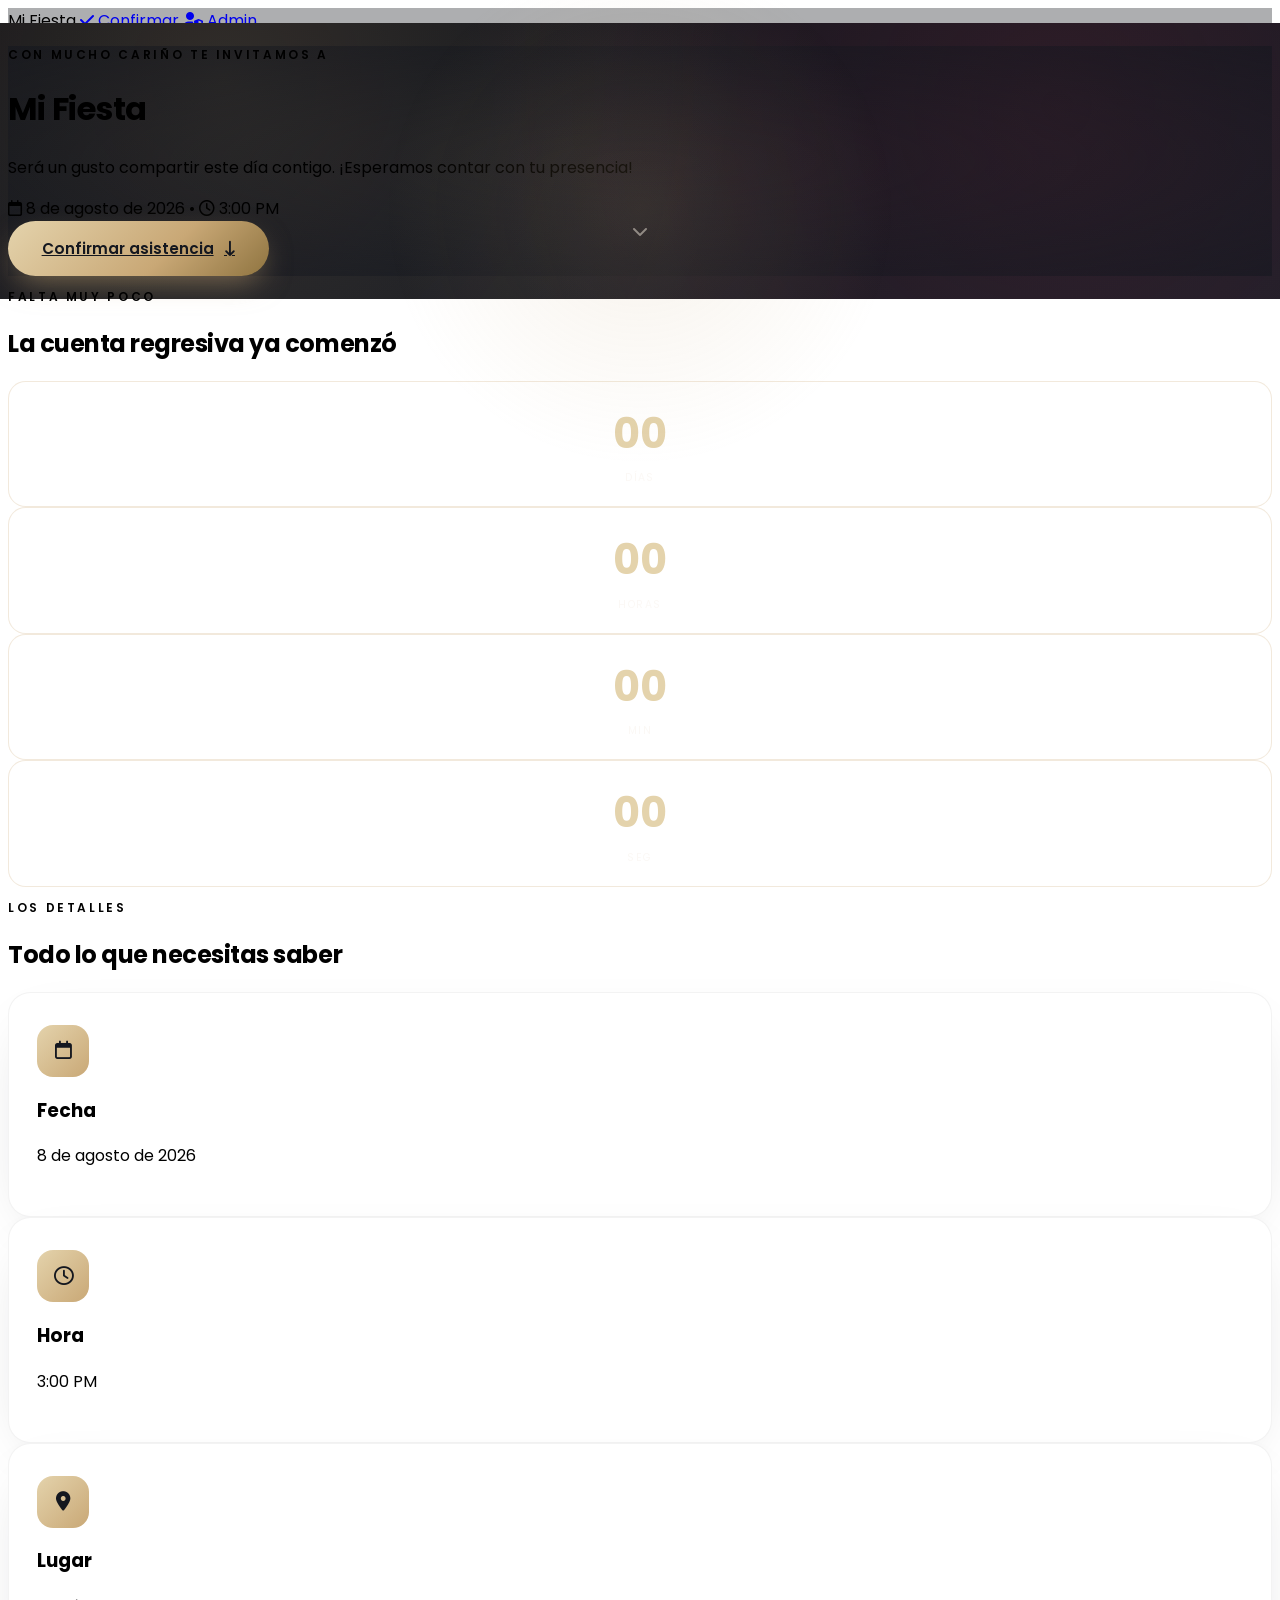
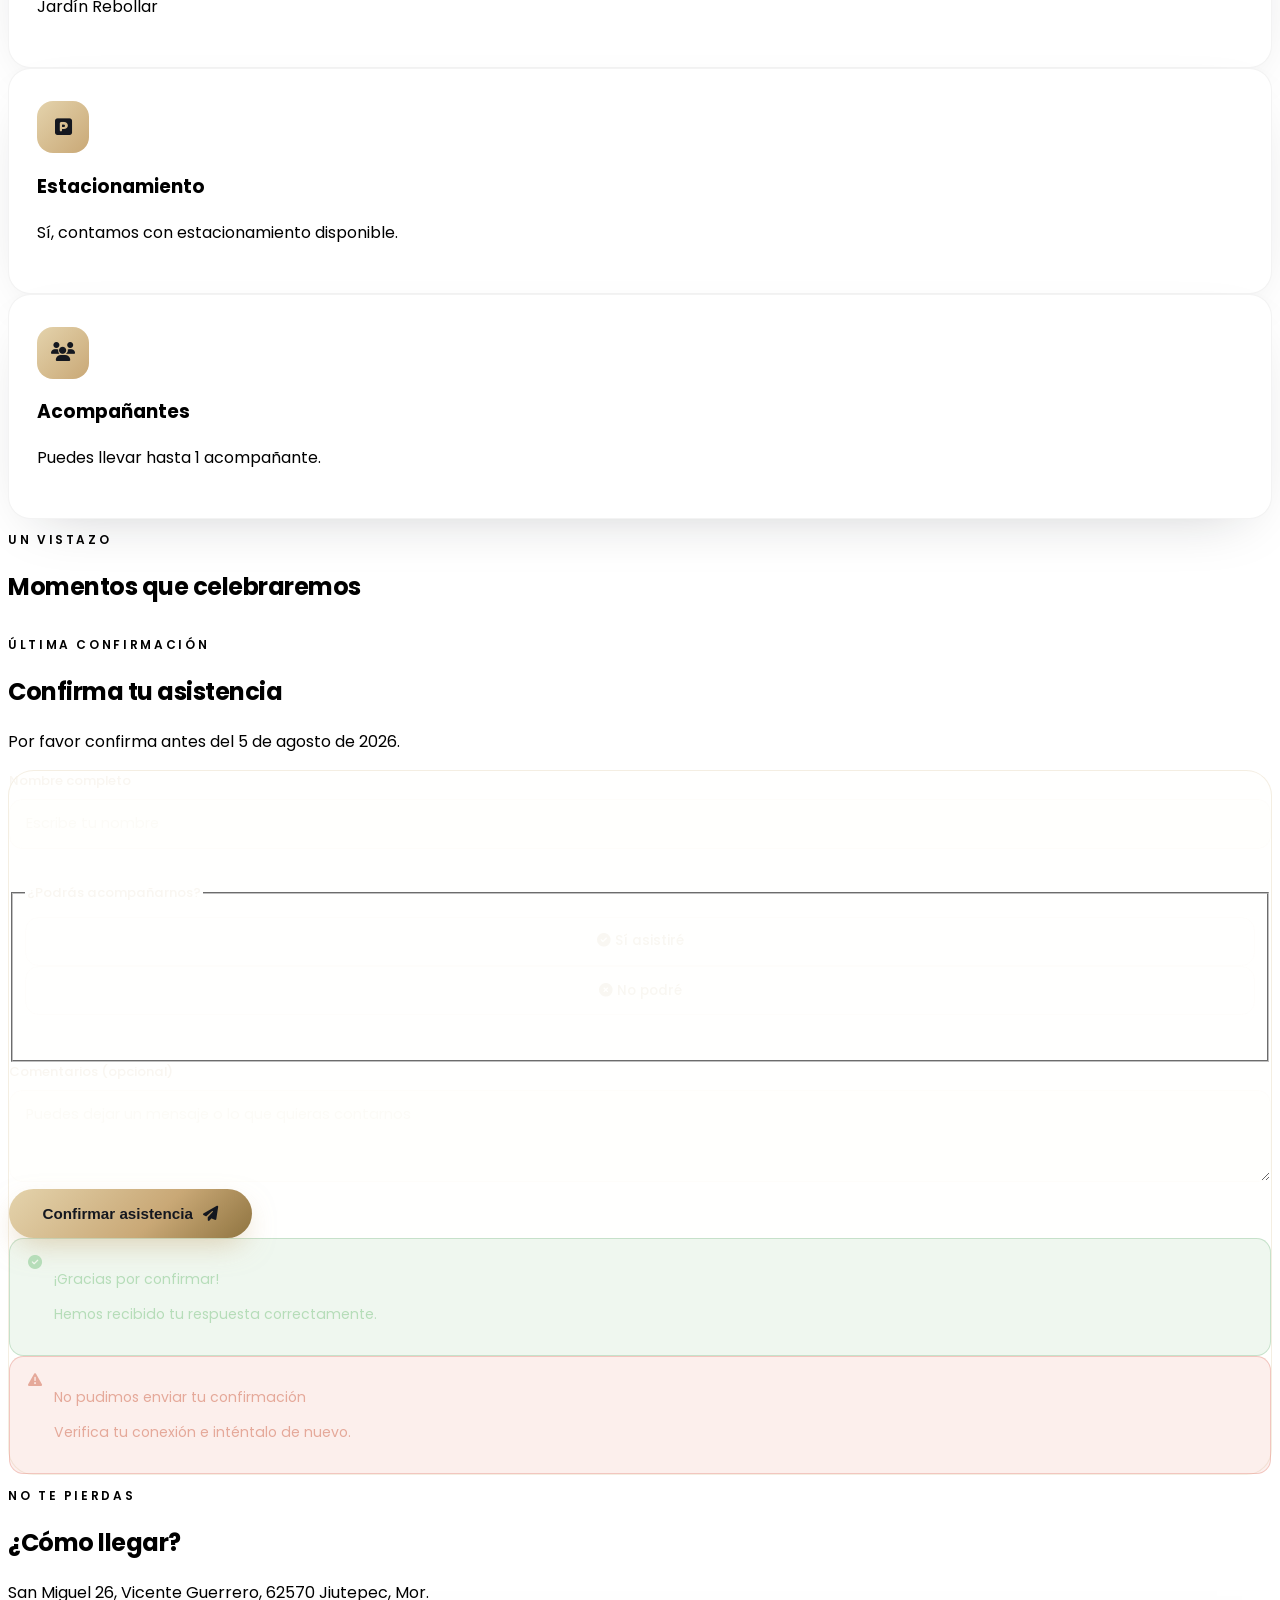
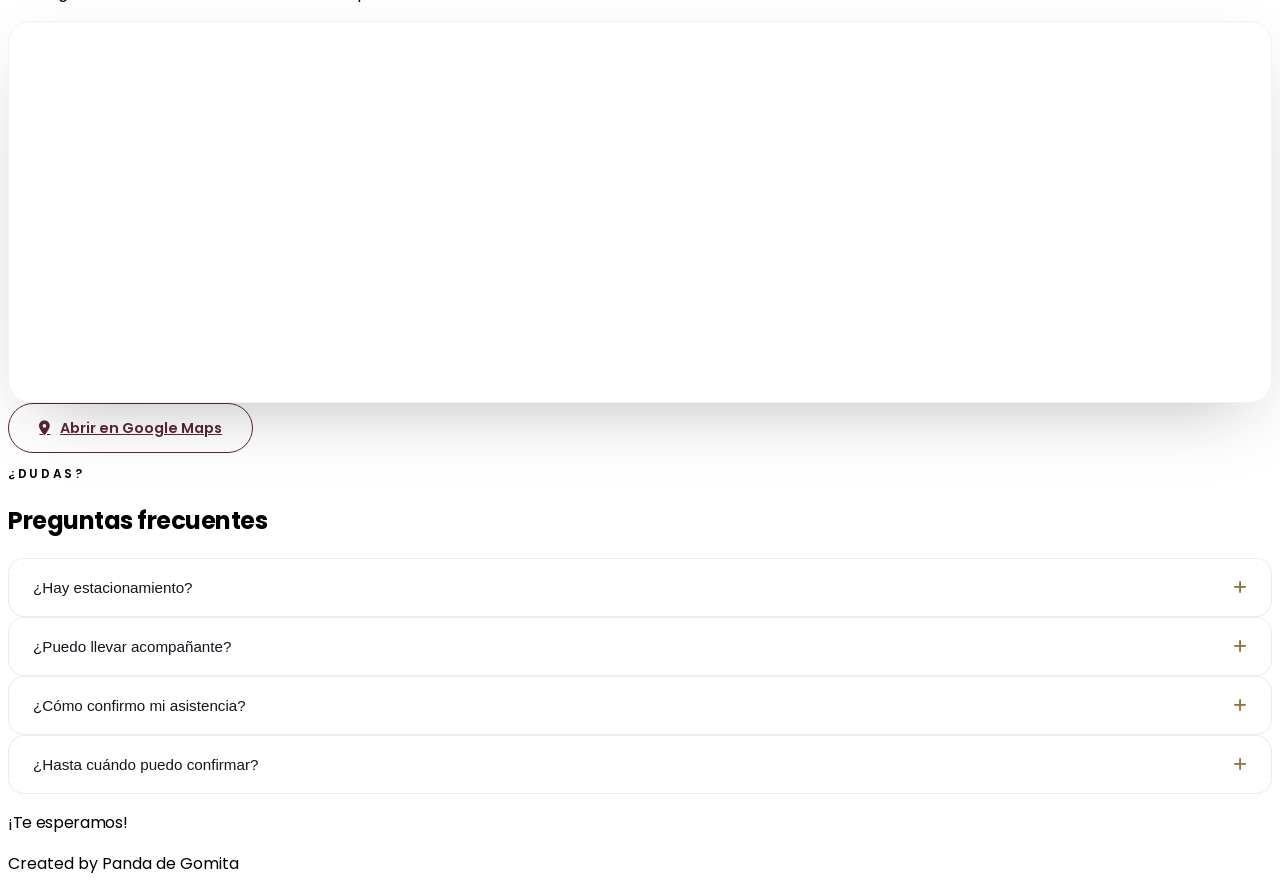
==== index.html @ 6d7fbf96 "Primera versión de la invitación" ====
<!DOCTYPE html>
<html lang="es" class="scroll-smooth">
<head>
<meta charset="UTF-8" />
<meta name="viewport" content="width=device-width, initial-scale=1.0" />
<title>Estás invitado — Confirma tu asistencia</title>
<meta name="description" content="Invitación digital para confirmar tu asistencia a la fiesta. ¡Te esperamos!" />

<!-- ===== SEO básico / Open Graph ===== -->
<meta property="og:title" content="Estás invitado — Confirma tu asistencia" />
<meta property="og:description" content="Será un gusto compartir este día contigo. Confirma tu asistencia aquí." />
<meta property="og:type" content="website" />
<meta name="theme-color" content="#14171F" />

<!-- ===== Fuentes: Poppins (Google Fonts) ===== -->
<link rel="preconnect" href="https://fonts.googleapis.com" />
<link rel="preconnect" href="https://fonts.gstatic.com" crossorigin />
<link href="https://fonts.googleapis.com/css2?family=Poppins:ital,wght@0,300;0,400;0,500;0,600;0,700;0,800;1,400&display=swap" rel="stylesheet" />

<!-- ===== Font Awesome ===== -->
<link rel="stylesheet" href="https://cdnjs.cloudflare.com/ajax/libs/font-awesome/6.5.2/css/all.min.css" />

<!-- ===== Tailwind CSS (CDN) ===== -->
<script src="https://cdn.tailwindcss.com"></script>
<script>
  // Extendemos la configuración de Tailwind con nuestra paleta de marca.
  tailwind.config = {
    theme: {
      extend: {
        colors: {
          ink: '#14171F',
          gold: {
            DEFAULT: '#C9A876',
            light: '#E4D3AC',
            dark: '#8F7440'
          },
          wine: '#5B2333',
          ivory: '#F7F3EC',
          charcoal: '#2B2B2E'
        },
        fontFamily: {
          sans: ['Poppins', 'sans-serif']
        },
        boxShadow: {
          soft: '0 20px 60px -15px rgba(20,23,31,0.25)',
          glow: '0 0 40px rgba(201,168,118,0.35)'
        }
      }
    }
  };
</script>

<!-- ===== Supabase JS (librería oficial vía CDN) ===== -->
<script src="https://cdn.jsdelivr.net/npm/@supabase/supabase-js@2"></script>

<link rel="stylesheet" href="styles.css" />
</head>

<body class="bg-ivory text-charcoal font-sans antialiased overflow-x-hidden">

  <!-- ============================================================ -->
  <!-- LOADER INICIAL                                                -->
  <!-- ============================================================ -->
  <div id="loader" class="loader" role="status" aria-label="Cargando invitación">
    <div class="loader-seal">
      <i class="fa-solid fa-champagne-glasses"></i>
    </div>
    <p class="loader-text">Preparando tu invitación…</p>
  </div>

  <!-- ============================================================ -->
  <!-- BOTÓN VOLVER ARRIBA                                           -->
  <!-- ============================================================ -->
  <button id="backToTop" aria-label="Volver arriba" class="back-to-top">
    <i class="fa-solid fa-arrow-up"></i>
  </button>

  <!-- ============================================================ -->
  <!-- BARRA DE NAVEGACIÓN FLOTANTE                                  -->
  <!-- ============================================================ -->
  <nav class="fixed top-0 inset-x-0 z-40 nav-glass" aria-label="Navegación principal">
    <div class="max-w-6xl mx-auto px-6 py-4 flex items-center justify-between">
      <span class="font-semibold tracking-wide text-ivory text-sm md:text-base" id="navEventName">La Fiesta</span>
      <a href="#rsvp" class="hidden sm:inline-flex items-center gap-2 text-xs md:text-sm font-medium text-ink bg-gold hover:bg-gold-light transition-colors duration-300 px-5 py-2.5 rounded-full shadow-glow">
        <i class="fa-solid fa-check"></i> Confirmar
        
         <a href="admin.html"
         class="inline-flex items-center gap-2 text-xs md:text-sm font-medium text-ivory border border-gold hover:bg-gold hover:text-ink transition-colors duration-300 px-5 py-2.5 rounded-full">
        <i class="fa-solid fa-user-shield"></i>
        Admin
      </a>
      </a>
    </div>
  </nav>

  <!-- ============================================================ -->
  <!-- HERO                                                          -->
  <!-- ============================================================ -->
  <header id="hero" class="hero-section relative min-h-screen flex items-center justify-center text-center px-6">
    <div class="hero-bg" data-parallax></div>
    <div class="hero-overlay"></div>

    <div class="relative z-10 max-w-3xl mx-auto reveal" data-reveal>
      <p class="eyebrow text-gold-light">Con mucho cariño te invitamos a</p>
      <h1 id="heroEventName" class="font-display text-5xl sm:text-6xl md:text-7xl text-ivory font-semibold leading-tight mt-4">
        Mi Fiesta
      </h1>
      <p id="heroMessage" class="text-ivory/80 text-base sm:text-lg mt-6 max-w-xl mx-auto leading-relaxed">
        Será un gusto compartir este día contigo. ¡Esperamos contar con tu presencia!
      </p>

      <div class="flex flex-col sm:flex-row items-center justify-center gap-4 mt-8 text-ivory/90 text-sm sm:text-base">
        <span class="flex items-center gap-2"><i class="fa-regular fa-calendar text-gold"></i> <span id="heroDate">8 de agosto de 2026</span></span>
        <span class="hidden sm:inline text-ivory/30">•</span>
        <span class="flex items-center gap-2"><i class="fa-regular fa-clock text-gold"></i> <span id="heroTime">4:00 PM</span></span>
      </div>

      <a href="#rsvp" class="cta-btn mt-10">
        Confirmar asistencia
        <i class="fa-solid fa-arrow-down-long"></i>
      </a>
    </div>

    <a href="#countdown" class="scroll-cue" aria-label="Desplázate hacia abajo">
      <i class="fa-solid fa-chevron-down"></i>
    </a>
  </header>

  <!-- ============================================================ -->
  <!-- CUENTA REGRESIVA                                              -->
  <!-- ============================================================ -->
  <section id="countdown" class="bg-ink py-20 px-6">
    <div class="max-w-4xl mx-auto text-center reveal" data-reveal>
      <p class="eyebrow text-gold-light">Falta muy poco</p>
      <h2 class="font-display text-3xl md:text-4xl text-ivory font-semibold mt-3 mb-10">La cuenta regresiva ya comenzó</h2>

      <div class="grid grid-cols-4 gap-3 sm:gap-6 max-w-2xl mx-auto" id="countdownGrid">
        <div class="countdown-card">
          <span class="countdown-number" id="cd-days">00</span>
          <span class="countdown-label">Días</span>
        </div>
        <div class="countdown-card">
          <span class="countdown-number" id="cd-hours">00</span>
          <span class="countdown-label">Horas</span>
        </div>
        <div class="countdown-card">
          <span class="countdown-number" id="cd-minutes">00</span>
          <span class="countdown-label">Min</span>
        </div>
        <div class="countdown-card">
          <span class="countdown-number" id="cd-seconds">00</span>
          <span class="countdown-label">Seg</span>
        </div>
      </div>
    </div>
  </section>

  <!-- ============================================================ -->
  <!-- DETALLES DEL EVENTO                                           -->
  <!-- ============================================================ -->
  <section id="detalles" class="py-24 px-6 bg-ivory">
    <div class="max-w-6xl mx-auto">
      <div class="text-center max-w-xl mx-auto reveal" data-reveal>
        <p class="eyebrow text-wine">Los detalles</p>
        <h2 class="font-display text-3xl md:text-4xl font-semibold mt-3">Todo lo que necesitas saber</h2>
      </div>

      <div class="grid sm:grid-cols-2 lg:grid-cols-3 gap-6 mt-14" id="infoCardsGrid">
        <!-- Las tarjetas se generan dinámicamente desde script.js -->
      </div>
    </div>
  </section>

  <!-- ============================================================ -->
  <!-- GALERÍA                                                       -->
  <!-- ============================================================ -->
  <section id="galeria" class="py-24 px-6 bg-white">
    <div class="max-w-6xl mx-auto">
      <div class="text-center max-w-xl mx-auto reveal" data-reveal>
        <p class="eyebrow text-wine">Un vistazo</p>
        <h2 class="font-display text-3xl md:text-4xl font-semibold mt-3">Momentos que celebraremos</h2>
      </div>

      <div class="gallery-grid mt-14" id="galleryGrid">
        <!-- Imágenes generadas dinámicamente -->
      </div>
    </div>
  </section>

  <!-- Lightbox -->
  <div id="lightbox" class="lightbox" role="dialog" aria-modal="true" aria-label="Vista ampliada de imagen">
    <button id="lightboxClose" class="lightbox-close" aria-label="Cerrar"><i class="fa-solid fa-xmark"></i></button>
    <img id="lightboxImg" src="" alt="" />
  </div>

  <!-- ============================================================ -->
  <!-- RSVP - CONFIRMACIÓN DE ASISTENCIA                             -->
  <!-- ============================================================ -->
  <section id="rsvp" class="py-24 px-6 bg-ink relative overflow-hidden">
    <div class="rsvp-glow"></div>
    <div class="max-w-xl mx-auto relative z-10">
      <div class="text-center reveal" data-reveal>
        <p class="eyebrow text-gold-light">Última confirmación</p>
        <h2 class="font-display text-3xl md:text-4xl font-semibold text-ivory mt-3">Confirma tu asistencia</h2>
        <p class="text-ivory/70 mt-4" id="rsvpDeadlineText">Por favor confirma antes del 5 de agosto de 2026.</p>
      </div>

      <form id="rsvpForm" class="glass-card mt-10 p-8 sm:p-10 space-y-6 reveal" data-reveal novalidate>
        <div>
          <label for="nombre" class="form-label">Nombre completo</label>
          <input type="text" id="nombre" name="nombre" class="form-input" placeholder="Escribe tu nombre" required autocomplete="name" />
          <p class="form-error" id="error-nombre" role="alert"></p>
        </div>

        <fieldset>
          <legend class="form-label">¿Podrás acompañarnos?</legend>
          <div class="grid grid-cols-2 gap-4 mt-2">
            <label class="radio-card">
              <input type="radio" name="asistencia" value="si" required />
              <span><i class="fa-solid fa-circle-check"></i> Sí asistiré</span>
            </label>
            <label class="radio-card">
              <input type="radio" name="asistencia" value="no" required />
              <span><i class="fa-solid fa-circle-xmark"></i> No podré</span>
            </label>
          </div>
          <p class="form-error" id="error-asistencia" role="alert"></p>
        </fieldset>

        <div>
          <label for="comentarios" class="form-label">Comentarios <span class="text-ivory/40 font-normal">(opcional)</span></label>
          <textarea id="comentarios" name="comentarios" rows="3" class="form-input resize-none" placeholder="Puedes dejar un mensaje o lo que quieras contarnos"></textarea>
        </div>

        <button type="submit" id="rsvpSubmit" class="cta-btn w-full justify-center">
          <span id="rsvpSubmitText">Confirmar asistencia</span>
          <i class="fa-solid fa-paper-plane"></i>
        </button>

        <div id="rsvpSuccess" class="rsvp-feedback rsvp-success" hidden>
          <i class="fa-solid fa-circle-check"></i>
          <div>
            <p class="font-semibold">¡Gracias por confirmar!</p>
            <p class="text-sm opacity-80">Hemos recibido tu respuesta correctamente.</p>
          </div>
        </div>

        <div id="rsvpErrorMsg" class="rsvp-feedback rsvp-error" hidden>
          <i class="fa-solid fa-triangle-exclamation"></i>
          <div>
            <p class="font-semibold">No pudimos enviar tu confirmación</p>
            <p class="text-sm opacity-80">Verifica tu conexión e inténtalo de nuevo.</p>
          </div>
        </div>
      </form>
    </div>
  </section>

  <!-- ============================================================ -->
  <!-- UBICACIÓN                                                     -->
  <!-- ============================================================ -->
  <section id="ubicacion" class="py-24 px-6 bg-ivory">
    <div class="max-w-5xl mx-auto">
      <div class="text-center max-w-xl mx-auto reveal" data-reveal>
        <p class="eyebrow text-wine">No te pierdas</p>
        <h2 class="font-display text-3xl md:text-4xl font-semibold mt-3">¿Cómo llegar?</h2>
        <p class="text-charcoal/70 mt-3" id="direccionTexto">Dirección completa</p>
      </div>

      <div class="map-card mt-12 reveal" data-reveal>
        <iframe
          id="mapaEmbed"
          class="map-iframe"
          loading="lazy"
          referrerpolicy="no-referrer-when-downgrade"
          allowfullscreen
          title="Ubicación del evento">
        </iframe>
      </div>

      <div class="text-center mt-8">
        <a id="mapaBoton" href="#" target="_blank" rel="noopener" class="cta-btn-outline">
          <i class="fa-solid fa-location-dot"></i> Abrir en Google Maps
        </a>
      </div>
    </div>
  </section>

  <!-- ============================================================ -->
  <!-- PREGUNTAS FRECUENTES                                          -->
  <!-- ============================================================ -->
  <section id="faq" class="py-24 px-6 bg-white">
    <div class="max-w-3xl mx-auto">
      <div class="text-center reveal" data-reveal>
        <p class="eyebrow text-wine">¿Dudas?</p>
        <h2 class="font-display text-3xl md:text-4xl font-semibold mt-3">Preguntas frecuentes</h2>
      </div>

      <div class="mt-12 space-y-4" id="faqAccordion">
        <!-- Los items se generan dinámicamente desde script.js -->
      </div>
    </div>
  </section>

  <!-- ============================================================ -->
  <!-- FOOTER                                                        -->
  <!-- ============================================================ -->
  <footer class="bg-ink text-center py-12 px-6">
    <p class="font-display text-2xl text-ivory">¡Te esperamos!</p>
    <p class="text-ivory/40 text-xs mt-4 tracking-wide">Created by Panda de Gomita</p>
  </footer>

  <script src="script.js"></script>
</body>
</html>
---- styles.css ----
/* ==========================================================
   INVITACIÓN DIGITAL PREMIUM — styles.css
   Paleta: ink #14171F · gold #C9A876 · wine #5B2333 · ivory #F7F3EC
   Tipografía: Poppins (usada como "display" con pesos altos)
   ========================================================== */

:root {
  --ink: #14171F;
  --gold: #C9A876;
  --gold-light: #E4D3AC;
  --wine: #5B2333;
  --ivory: #F7F3EC;
}

* { box-sizing: border-box; }

html { scroll-behavior: smooth; }

body {
  font-family: 'Poppins', sans-serif;
}

.font-display {
  font-family: 'Poppins', sans-serif;
  letter-spacing: -0.02em;
}

/* ==========================================================
   LOADER INICIAL
   ========================================================== */
.loader {
  position: fixed;
  inset: 0;
  z-index: 100;
  background: var(--ink);
  display: flex;
  flex-direction: column;
  align-items: center;
  justify-content: center;
  gap: 1.25rem;
  transition: opacity 0.6s ease, visibility 0.6s ease;
}

.loader.loader-hidden {
  opacity: 0;
  visibility: hidden;
  pointer-events: none;
}

.loader-seal {
  width: 72px;
  height: 72px;
  border-radius: 50%;
  border: 1.5px solid rgba(201, 168, 118, 0.35);
  display: flex;
  align-items: center;
  justify-content: center;
  color: var(--gold);
  font-size: 1.6rem;
  animation: seal-pulse 1.6s ease-in-out infinite;
}

@keyframes seal-pulse {
  0%, 100% { transform: scale(1); box-shadow: 0 0 0 0 rgba(201,168,118,0.25); }
  50% { transform: scale(1.06); box-shadow: 0 0 0 14px rgba(201,168,118,0); }
}

.loader-text {
  color: rgba(247, 243, 236, 0.6);
  font-size: 0.85rem;
  letter-spacing: 0.08em;
  text-transform: uppercase;
}

/* ==========================================================
   NAVEGACIÓN
   ========================================================== */
.nav-glass {
  background: rgba(20, 23, 31, 0.35);
  backdrop-filter: blur(14px) saturate(140%);
  -webkit-backdrop-filter: blur(14px) saturate(140%);
  border-bottom: 1px solid rgba(255, 255, 255, 0.06);
  transition: background 0.3s ease;
}

/* ==========================================================
   HERO
   ========================================================== */
.hero-section {
  position: relative;
  isolation: isolate;
}

.hero-bg {
  position: absolute;
  inset: -10% -5%;
  z-index: -2;
  background-image:
    radial-gradient(circle at 20% 20%, rgba(201, 168, 118, 0.18), transparent 45%),
    radial-gradient(circle at 80% 30%, rgba(91, 35, 51, 0.35), transparent 50%),
    linear-gradient(160deg, #0d0f15 0%, #14171F 45%, #1c1f29 100%);
  will-change: transform;
}

.hero-overlay {
  position: absolute;
  inset: 0;
  z-index: -1;
  background: radial-gradient(ellipse at center, rgba(20,23,31,0) 0%, rgba(20,23,31,0.55) 100%);
}

.eyebrow {
  font-size: 0.75rem;
  letter-spacing: 0.22em;
  text-transform: uppercase;
  font-weight: 600;
}

.scroll-cue {
  position: absolute;
  bottom: 2rem;
  left: 50%;
  transform: translateX(-50%);
  color: rgba(247, 243, 236, 0.5);
  animation: bounce-cue 2s ease-in-out infinite;
  font-size: 1rem;
}

@keyframes bounce-cue {
  0%, 100% { transform: translate(-50%, 0); opacity: 0.5; }
  50% { transform: translate(-50%, 8px); opacity: 1; }
}

/* ==========================================================
   BOTONES
   ========================================================== */
.cta-btn {
  display: inline-flex;
  align-items: center;
  gap: 0.65rem;
  background: linear-gradient(135deg, var(--gold-light), var(--gold) 60%, var(--gold-dark, #8F7440));
  color: var(--ink);
  font-weight: 600;
  font-size: 0.95rem;
  padding: 1rem 2.1rem;
  border-radius: 999px;
  box-shadow: 0 12px 30px -8px rgba(201, 168, 118, 0.55);
  transition: transform 0.35s cubic-bezier(.2,.8,.2,1), box-shadow 0.35s ease, filter 0.3s ease;
  border: none;
  cursor: pointer;
}

.cta-btn:hover {
  transform: translateY(-3px);
  box-shadow: 0 18px 40px -8px rgba(201, 168, 118, 0.7);
  filter: brightness(1.03);
}

.cta-btn:active { transform: translateY(-1px) scale(0.98); }

.cta-btn:disabled {
  opacity: 0.6;
  cursor: not-allowed;
  transform: none;
}

.cta-btn-outline {
  display: inline-flex;
  align-items: center;
  gap: 0.6rem;
  border: 1.5px solid var(--wine);
  color: var(--wine);
  font-weight: 600;
  font-size: 0.9rem;
  padding: 0.85rem 1.9rem;
  border-radius: 999px;
  transition: all 0.3s ease;
}

.cta-btn-outline:hover {
  background: var(--wine);
  color: var(--ivory);
  transform: translateY(-2px);
}

.back-to-top {
  position: fixed;
  bottom: 1.75rem;
  right: 1.75rem;
  z-index: 40;
  width: 48px;
  height: 48px;
  border-radius: 50%;
  background: var(--ink);
  color: var(--gold-light);
  display: flex;
  align-items: center;
  justify-content: center;
  box-shadow: 0 10px 25px -8px rgba(20,23,31,0.5);
  opacity: 0;
  visibility: hidden;
  transform: translateY(12px);
  transition: all 0.35s ease;
  border: 1px solid rgba(201,168,118,0.3);
}

.back-to-top.visible {
  opacity: 1;
  visibility: visible;
  transform: translateY(0);
}

.back-to-top:hover { background: var(--wine); }

/* ==========================================================
   CUENTA REGRESIVA
   ========================================================== */
.countdown-card {
  background: rgba(247, 243, 236, 0.04);
  border: 1px solid rgba(201, 168, 118, 0.25);
  border-radius: 1.1rem;
  padding: 1.25rem 0.5rem;
  display: flex;
  flex-direction: column;
  align-items: center;
  backdrop-filter: blur(6px);
}

.countdown-number {
  font-family: 'Poppins', sans-serif;
  font-size: clamp(1.6rem, 5vw, 2.6rem);
  font-weight: 700;
  color: var(--gold-light);
  font-variant-numeric: tabular-nums;
}

.countdown-label {
  font-size: 0.65rem;
  letter-spacing: 0.14em;
  text-transform: uppercase;
  color: rgba(247, 243, 236, 0.55);
  margin-top: 0.35rem;
}

/* ==========================================================
   TARJETAS DE INFORMACIÓN
   ========================================================== */
.info-card {
  background: #fff;
  border-radius: 1.4rem;
  padding: 2rem 1.75rem;
  box-shadow: 0 20px 60px -30px rgba(20,23,31,0.25);
  border: 1px solid rgba(20,23,31,0.05);
  transition: transform 0.4s cubic-bezier(.2,.8,.2,1), box-shadow 0.4s ease;
}

.info-card:hover {
  transform: translateY(-6px);
  box-shadow: 0 30px 70px -25px rgba(20,23,31,0.3);
}

.info-card-icon {
  width: 52px;
  height: 52px;
  border-radius: 1rem;
  background: linear-gradient(135deg, var(--gold-light), var(--gold));
  display: flex;
  align-items: center;
  justify-content: center;
  color: var(--ink);
  font-size: 1.2rem;
  margin-bottom: 1.1rem;
}

/* ==========================================================
   GALERÍA / LIGHTBOX
   ========================================================== */
.gallery-grid {
  display: grid;
  grid-template-columns: repeat(2, 1fr);
  gap: 0.85rem;
}

@media (min-width: 768px) {
  .gallery-grid { grid-template-columns: repeat(4, 1fr); }
}

.gallery-item {
  position: relative;
  overflow: hidden;
  border-radius: 1rem;
  aspect-ratio: 1 / 1;
  cursor: pointer;
}

.gallery-item img {
  width: 100%;
  height: 100%;
  object-fit: cover;
  transition: transform 0.6s cubic-bezier(.2,.8,.2,1), filter 0.4s ease;
}

.gallery-item:hover img {
  transform: scale(1.08);
  filter: brightness(1.05);
}

.gallery-item::after {
  content: '';
  position: absolute;
  inset: 0;
  background: linear-gradient(to top, rgba(20,23,31,0.35), transparent 45%);
  opacity: 0;
  transition: opacity 0.35s ease;
}

.gallery-item:hover::after { opacity: 1; }

.lightbox {
  position: fixed;
  inset: 0;
  z-index: 90;
  background: rgba(13, 15, 21, 0.92);
  display: flex;
  align-items: center;
  justify-content: center;
  opacity: 0;
  visibility: hidden;
  transition: opacity 0.35s ease, visibility 0.35s ease;
  padding: 2rem;
}

.lightbox.open { opacity: 1; visibility: visible; }

.lightbox img {
  max-width: min(90vw, 900px);
  max-height: 85vh;
  border-radius: 0.75rem;
  transform: scale(0.92);
  transition: transform 0.35s cubic-bezier(.2,.8,.2,1);
  box-shadow: 0 30px 80px -20px rgba(0,0,0,0.6);
}

.lightbox.open img { transform: scale(1); }

.lightbox-close {
  position: absolute;
  top: 1.5rem;
  right: 1.5rem;
  color: var(--ivory);
  font-size: 1.4rem;
  width: 44px;
  height: 44px;
  border-radius: 50%;
  background: rgba(255,255,255,0.08);
  display: flex;
  align-items: center;
  justify-content: center;
  transition: background 0.3s ease;
}

.lightbox-close:hover { background: rgba(255,255,255,0.18); }

/* ==========================================================
   FORMULARIO RSVP
   ========================================================== */
.glass-card {
  background: rgba(247, 243, 236, 0.06);
  border: 1px solid rgba(201, 168, 118, 0.2);
  border-radius: 1.6rem;
  backdrop-filter: blur(18px) saturate(140%);
  -webkit-backdrop-filter: blur(18px) saturate(140%);
}

.rsvp-glow {
  position: absolute;
  top: -10%;
  left: 50%;
  transform: translateX(-50%);
  width: 600px;
  height: 600px;
  background: radial-gradient(circle, rgba(201,168,118,0.15), transparent 60%);
  pointer-events: none;
}

.form-label {
  display: block;
  font-size: 0.82rem;
  font-weight: 500;
  color: rgba(247, 243, 236, 0.75);
  margin-bottom: 0.5rem;
}

.form-input {
  width: 100%;
  background: rgba(247, 243, 236, 0.06);
  border: 1px solid rgba(247, 243, 236, 0.18);
  color: var(--ivory);
  border-radius: 0.85rem;
  padding: 0.85rem 1rem;
  font-size: 0.92rem;
  font-family: 'Poppins', sans-serif;
  transition: border-color 0.3s ease, background 0.3s ease;
}

.form-input::placeholder { color: rgba(247, 243, 236, 0.35); }

.form-input:focus {
  outline: none;
  border-color: var(--gold);
  background: rgba(247, 243, 236, 0.1);
}

.form-input.input-error { border-color: #e07a6a; }

.form-error {
  color: #e59a8c;
  font-size: 0.75rem;
  margin-top: 0.4rem;
  min-height: 1rem;
}

.radio-card {
  display: flex;
  align-items: center;
  justify-content: center;
  gap: 0.5rem;
  border: 1px solid rgba(247, 243, 236, 0.18);
  border-radius: 0.85rem;
  padding: 0.85rem 0.5rem;
  cursor: pointer;
  color: rgba(247,243,236,0.7);
  font-size: 0.85rem;
  font-weight: 500;
  transition: all 0.3s ease;
}

.radio-card input { position: absolute; opacity: 0; pointer-events: none; }

.radio-card:has(input:checked) {
  border-color: var(--gold);
  background: rgba(201, 168, 118, 0.12);
  color: var(--gold-light);
}

.rsvp-feedback {
  display: flex;
  align-items: flex-start;
  gap: 0.75rem;
  padding: 1rem 1.1rem;
  border-radius: 0.9rem;
  font-size: 0.88rem;
}

.rsvp-success {
  background: rgba(122, 184, 132, 0.12);
  border: 1px solid rgba(122, 184, 132, 0.35);
  color: #b6ddb9;
}

.rsvp-error {
  background: rgba(224, 122, 106, 0.12);
  border: 1px solid rgba(224, 122, 106, 0.35);
  color: #e5a99a;
}

/* ==========================================================
   MAPA
   ========================================================== */
.map-card {
  border-radius: 1.4rem;
  overflow: hidden;
  box-shadow: 0 25px 70px -30px rgba(20,23,31,0.35);
  border: 1px solid rgba(20,23,31,0.06);
}

.map-iframe {
  width: 100%;
  height: 380px;
  border: 0;
  display: block;
}

/* ==========================================================
   FAQ ACORDEÓN
   ========================================================== */
.faq-item {
  border: 1px solid rgba(20,23,31,0.08);
  border-radius: 1rem;
  overflow: hidden;
  background: #fff;
}

.faq-question {
  width: 100%;
  display: flex;
  align-items: center;
  justify-content: space-between;
  gap: 1rem;
  padding: 1.25rem 1.5rem;
  text-align: left;
  font-weight: 500;
  font-size: 0.95rem;
  background: transparent;
  border: none;
  cursor: pointer;
  color: var(--ink);
}

.faq-question i {
  color: var(--gold-dark, #8F7440);
  transition: transform 0.35s ease;
  flex-shrink: 0;
}

.faq-item.open .faq-question i { transform: rotate(45deg); }

.faq-answer {
  max-height: 0;
  overflow: hidden;
  transition: max-height 0.4s ease, padding 0.4s ease;
  padding: 0 1.5rem;
  color: rgba(20,23,31,0.65);
  font-size: 0.9rem;
  line-height: 1.6;
}

.faq-item.open .faq-answer {
  padding: 0 1.5rem 1.35rem;
}

/* ==========================================================
   SCROLL REVEAL
   ========================================================== */
.reveal {
  opacity: 0;
  transform: translateY(28px);
  transition: opacity 0.8s cubic-bezier(.2,.8,.2,1), transform 0.8s cubic-bezier(.2,.8,.2,1);
}

.reveal.is-visible {
  opacity: 1;
  transform: translateY(0);
}

/* ==========================================================
   ACCESIBILIDAD / UTILIDAD
   ========================================================== */
a:focus-visible,
button:focus-visible,
input:focus-visible,
select:focus-visible,
textarea:focus-visible {
  outline: 2px solid var(--gold);
  outline-offset: 2px;
}

@media (prefers-reduced-motion: reduce) {
  *, *::before, *::after {
    animation-duration: 0.01ms !important;
    animation-iteration-count: 1 !important;
    transition-duration: 0.01ms !important;
    scroll-behavior: auto !important;
  }
}
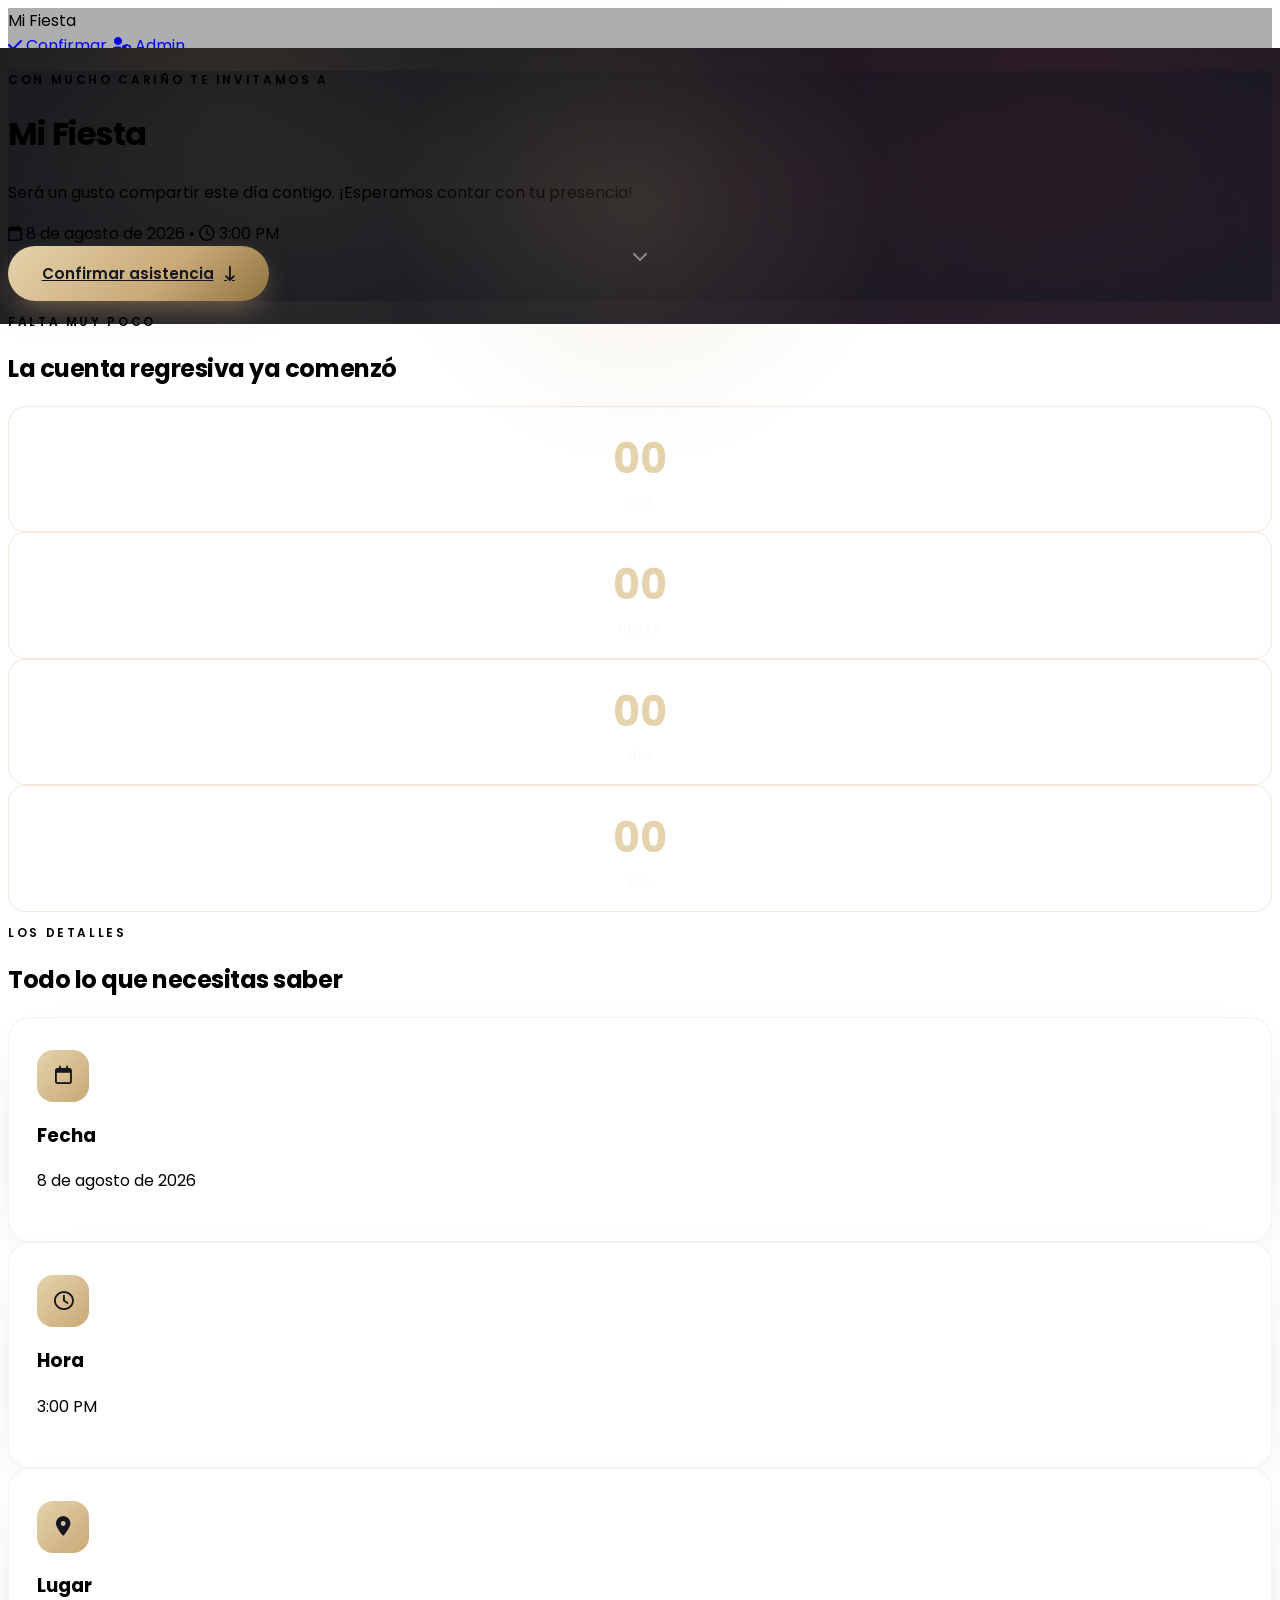
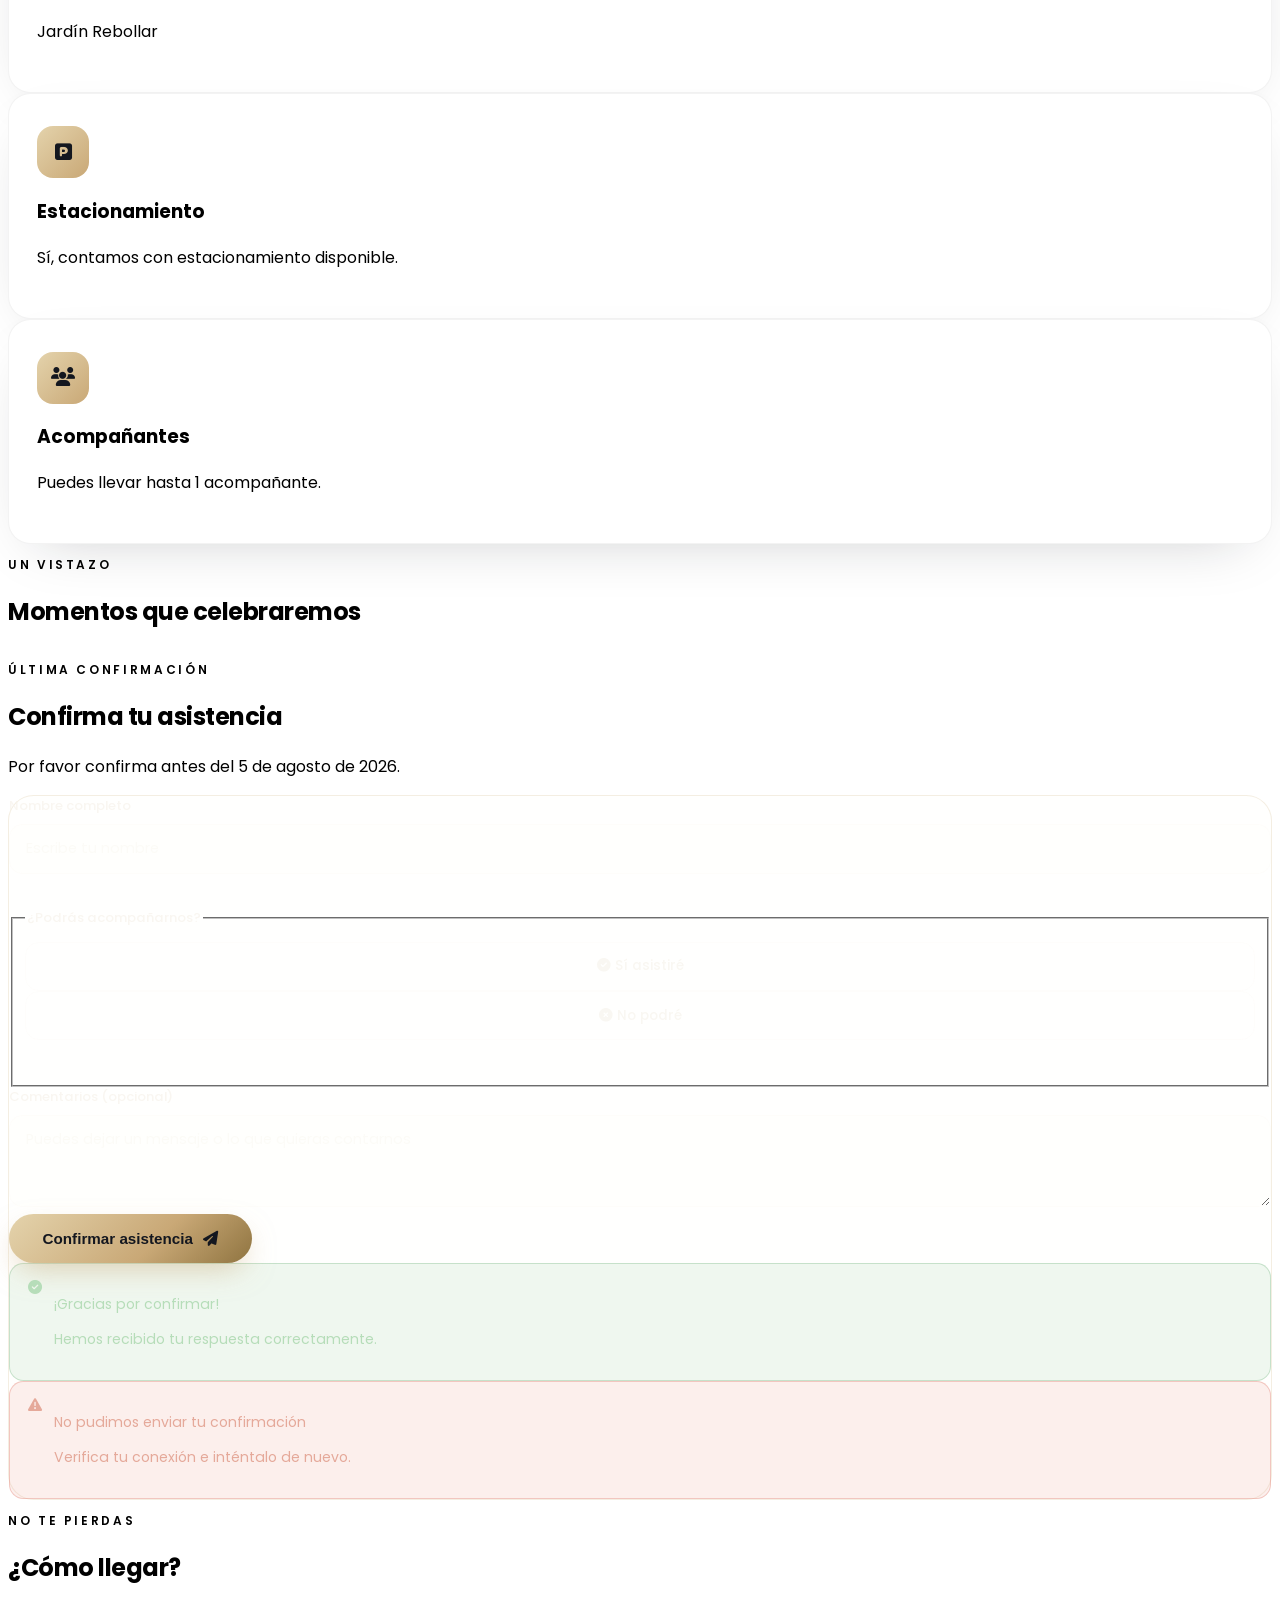
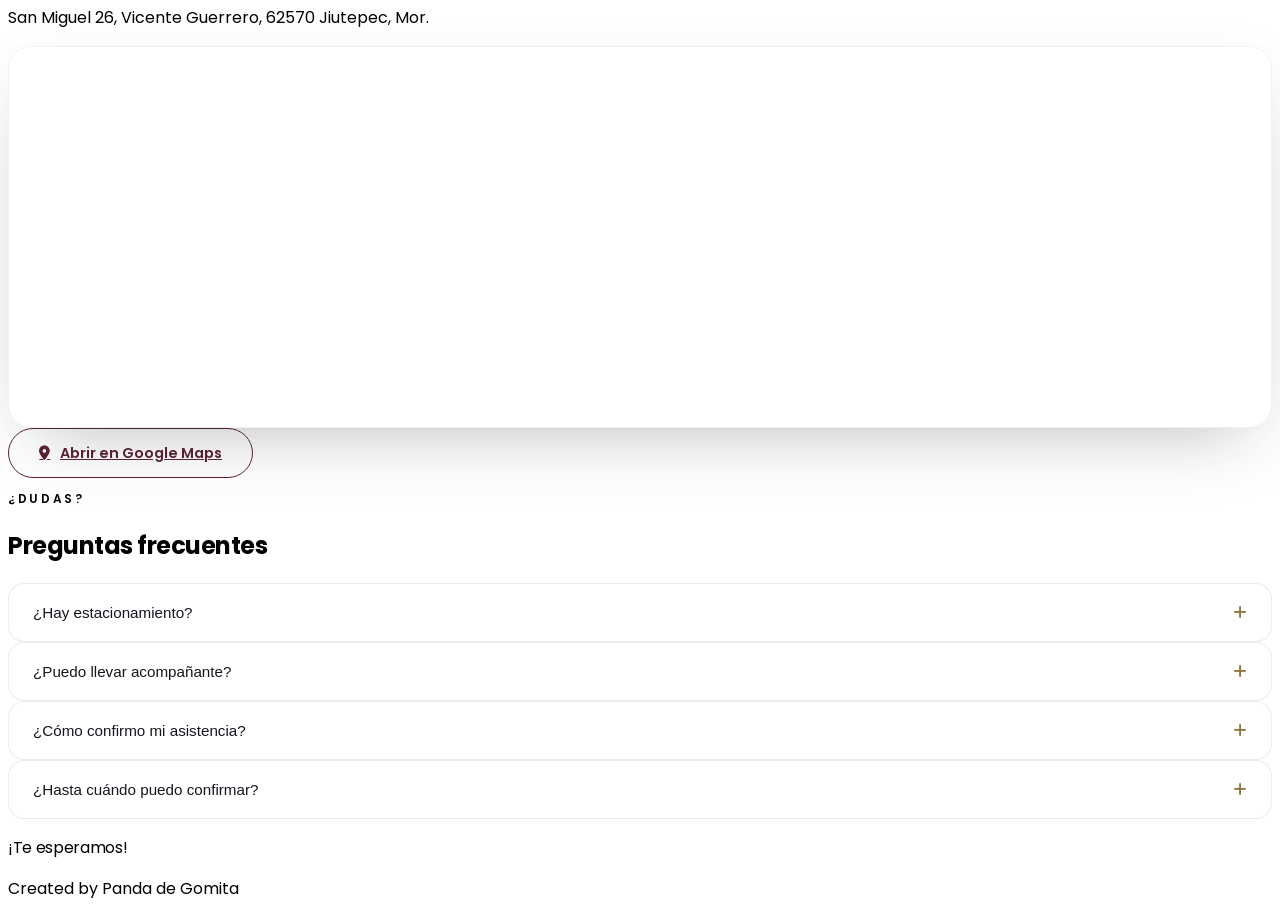
==== commit 06d1edbb: "Fix comments formatting in index.html" ====
--- a/index.html
+++ b/index.html
@@ -59,7 +59,7 @@
 <body class="bg-ivory text-charcoal font-sans antialiased overflow-x-hidden">
 
   <!-- ============================================================ -->
-  <!-- LOADER INICIAL                                                -->
+  <!-- LOADER INICIAL                                               -->
   <!-- ============================================================ -->
   <div id="loader" class="loader" role="status" aria-label="Cargando invitación">
     <div class="loader-seal">
@@ -69,32 +69,31 @@
   </div>
 
   <!-- ============================================================ -->
-  <!-- BOTÓN VOLVER ARRIBA                                           -->
+  <!-- BOTÓN VOLVER ARRIBA                                          -->
   <!-- ============================================================ -->
   <button id="backToTop" aria-label="Volver arriba" class="back-to-top">
     <i class="fa-solid fa-arrow-up"></i>
   </button>
 
   <!-- ============================================================ -->
-  <!-- BARRA DE NAVEGACIÓN FLOTANTE                                  -->
+  <!-- BARRA DE NAVEGACIÓN FLOTANTE                                 -->
   <!-- ============================================================ -->
   <nav class="fixed top-0 inset-x-0 z-40 nav-glass" aria-label="Navegación principal">
     <div class="max-w-6xl mx-auto px-6 py-4 flex items-center justify-between">
       <span class="font-semibold tracking-wide text-ivory text-sm md:text-base" id="navEventName">La Fiesta</span>
-      <a href="#rsvp" class="hidden sm:inline-flex items-center gap-2 text-xs md:text-sm font-medium text-ink bg-gold hover:bg-gold-light transition-colors duration-300 px-5 py-2.5 rounded-full shadow-glow">
-        <i class="fa-solid fa-check"></i> Confirmar
-        
-         <a href="admin.html"
-         class="inline-flex items-center gap-2 text-xs md:text-sm font-medium text-ivory border border-gold hover:bg-gold hover:text-ink transition-colors duration-300 px-5 py-2.5 rounded-full">
-        <i class="fa-solid fa-user-shield"></i>
-        Admin
-      </a>
-      </a>
+      <div class="flex items-center gap-3">
+        <a href="#rsvp" class="hidden sm:inline-flex items-center gap-2 text-xs md:text-sm font-medium text-ink bg-gold hover:bg-gold-light transition-colors duration-300 px-5 py-2.5 rounded-full shadow-glow">
+          <i class="fa-solid fa-check"></i> Confirmar
+        </a>
+        <a href="admin.html" class="inline-flex items-center gap-2 text-xs md:text-sm font-medium text-ivory border border-gold hover:bg-gold hover:text-ink transition-colors duration-300 px-5 py-2.5 rounded-full">
+          <i class="fa-solid fa-user-shield"></i> Admin
+        </a>
+      </div>
     </div>
   </nav>
 
   <!-- ============================================================ -->
-  <!-- HERO                                                          -->
+  <!-- HERO                                                         -->
   <!-- ============================================================ -->
   <header id="hero" class="hero-section relative min-h-screen flex items-center justify-center text-center px-6">
     <div class="hero-bg" data-parallax></div>
@@ -127,7 +126,7 @@
   </header>
 
   <!-- ============================================================ -->
-  <!-- CUENTA REGRESIVA                                              -->
+  <!-- CUENTA REGRESIVA                                             -->
   <!-- ============================================================ -->
   <section id="countdown" class="bg-ink py-20 px-6">
     <div class="max-w-4xl mx-auto text-center reveal" data-reveal>
@@ -156,7 +155,7 @@
   </section>
 
   <!-- ============================================================ -->
-  <!-- DETALLES DEL EVENTO                                           -->
+  <!-- DETALLES DEL EVENTO                                          -->
   <!-- ============================================================ -->
   <section id="detalles" class="py-24 px-6 bg-ivory">
     <div class="max-w-6xl mx-auto">
@@ -172,7 +171,7 @@
   </section>
 
   <!-- ============================================================ -->
-  <!-- GALERÍA                                                       -->
+  <!-- GALERÍA                                                      -->
   <!-- ============================================================ -->
   <section id="galeria" class="py-24 px-6 bg-white">
     <div class="max-w-6xl mx-auto">
@@ -194,7 +193,7 @@
   </div>
 
   <!-- ============================================================ -->
-  <!-- RSVP - CONFIRMACIÓN DE ASISTENCIA                             -->
+  <!-- RSVP - CONFIRMACIÓN DE ASISTENCIA                            -->
   <!-- ============================================================ -->
   <section id="rsvp" class="py-24 px-6 bg-ink relative overflow-hidden">
     <div class="rsvp-glow"></div>
@@ -257,7 +256,7 @@
   </section>
 
   <!-- ============================================================ -->
-  <!-- UBICACIÓN                                                     -->
+  <!-- UBICACIÓN                                                    -->
   <!-- ============================================================ -->
   <section id="ubicacion" class="py-24 px-6 bg-ivory">
     <div class="max-w-5xl mx-auto">
@@ -287,7 +286,7 @@
   </section>
 
   <!-- ============================================================ -->
-  <!-- PREGUNTAS FRECUENTES                                          -->
+  <!-- PREGUNTAS FRECUENTES                                         -->
   <!-- ============================================================ -->
   <section id="faq" class="py-24 px-6 bg-white">
     <div class="max-w-3xl mx-auto">
@@ -303,7 +302,7 @@
   </section>
 
   <!-- ============================================================ -->
-  <!-- FOOTER                                                        -->
+  <!-- FOOTER                                                       -->
   <!-- ============================================================ -->
   <footer class="bg-ink text-center py-12 px-6">
     <p class="font-display text-2xl text-ivory">¡Te esperamos!</p>
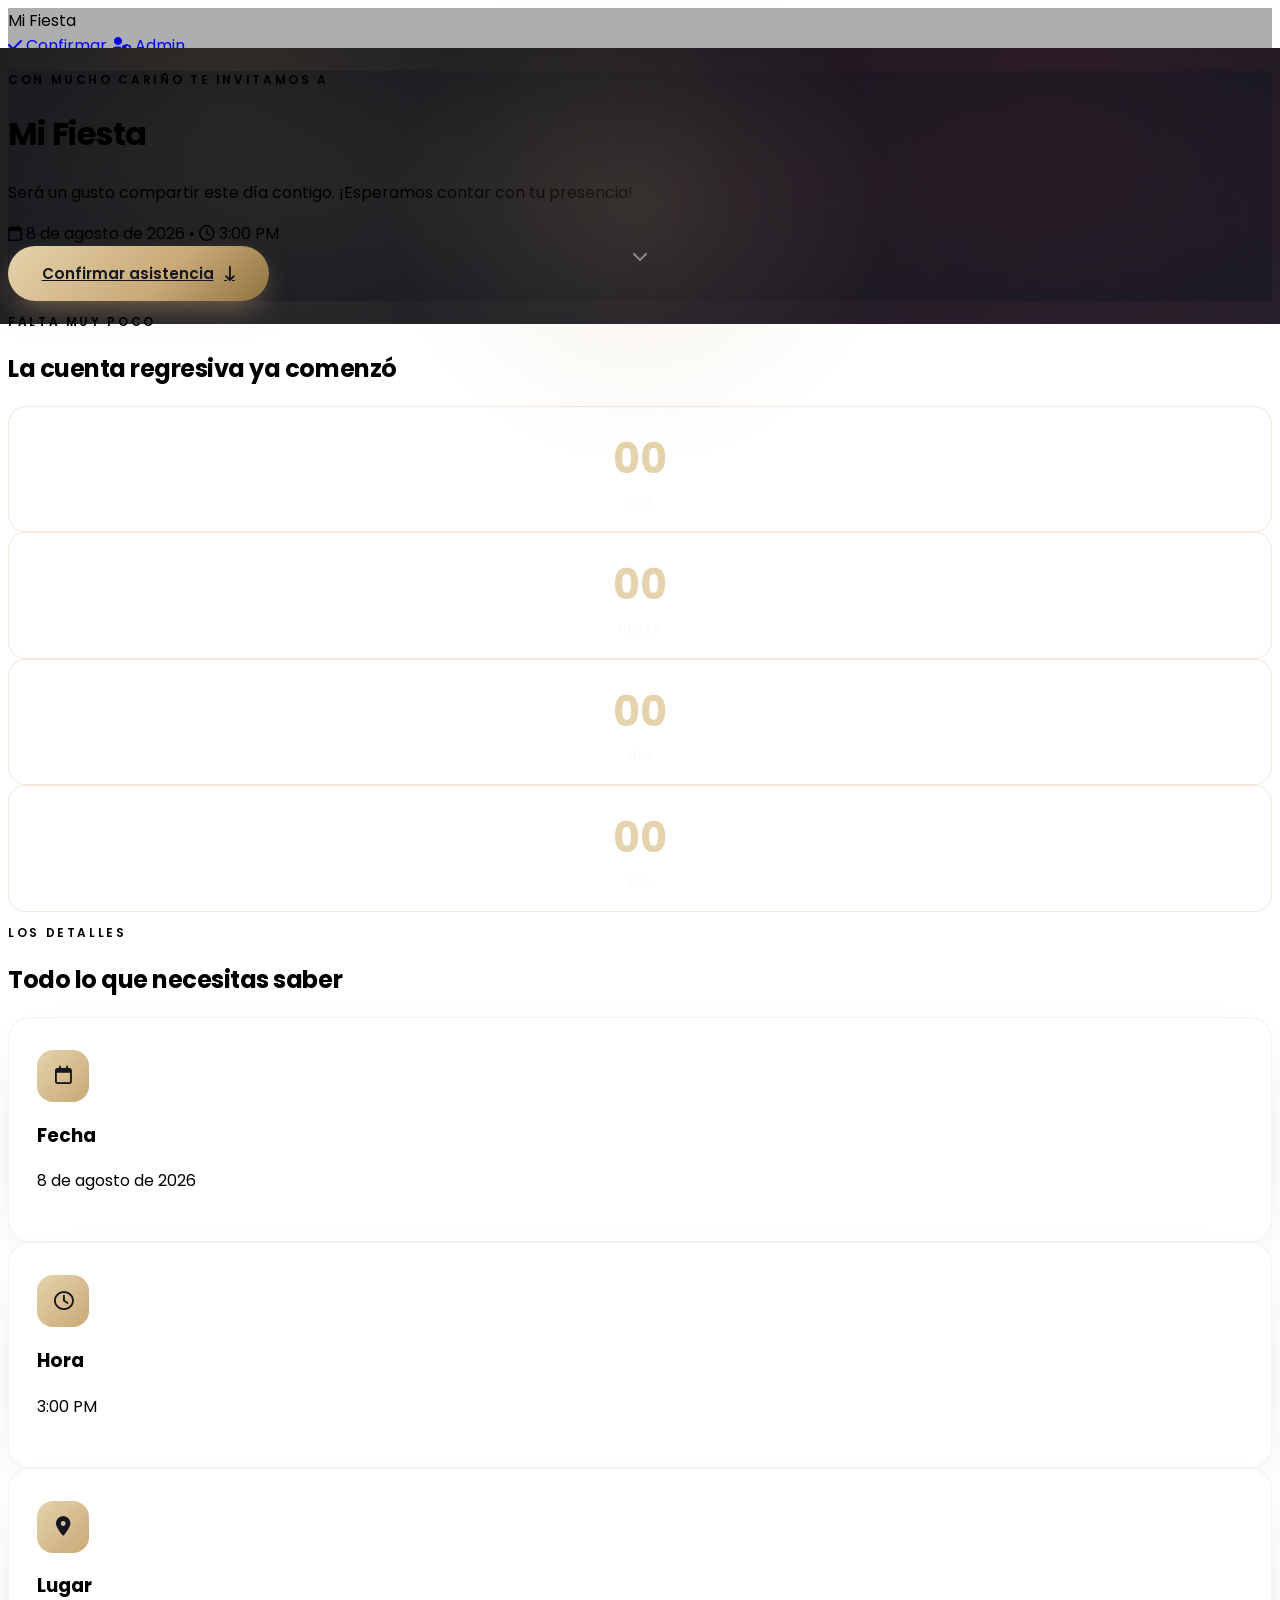
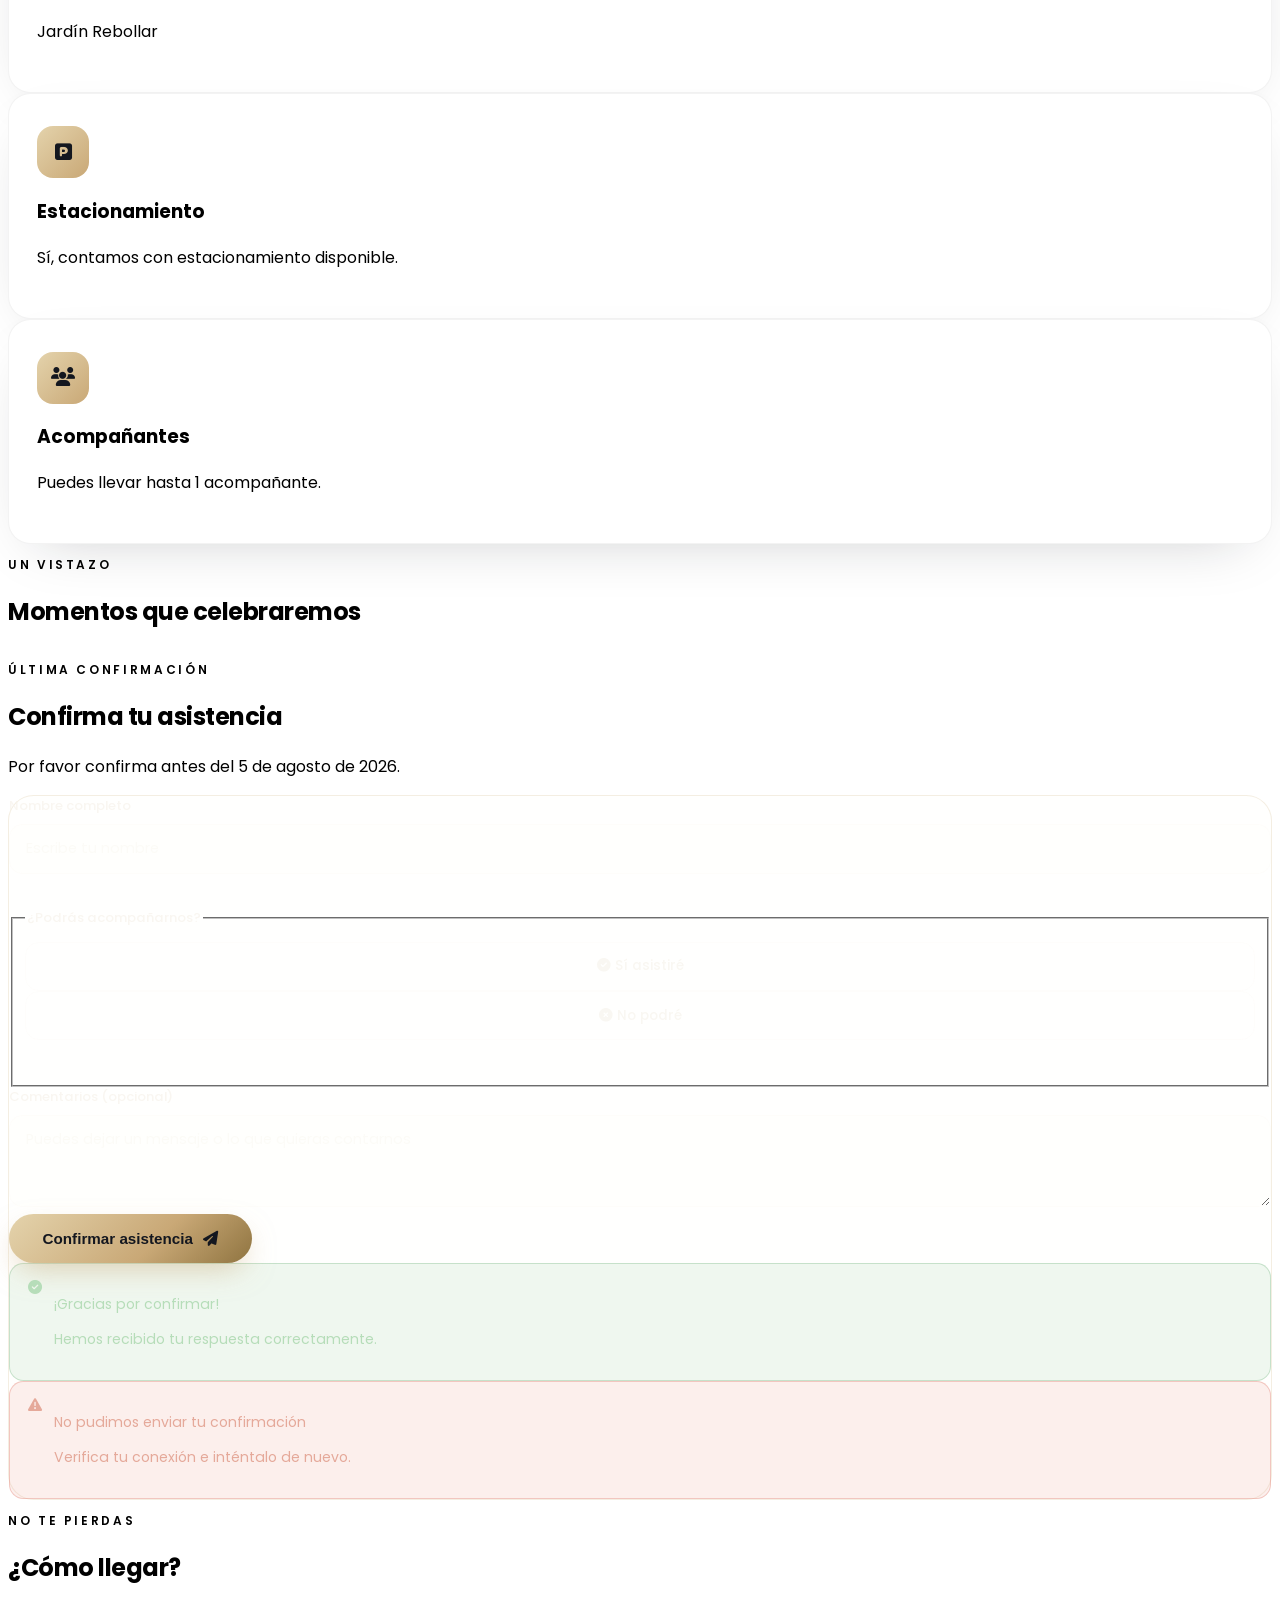
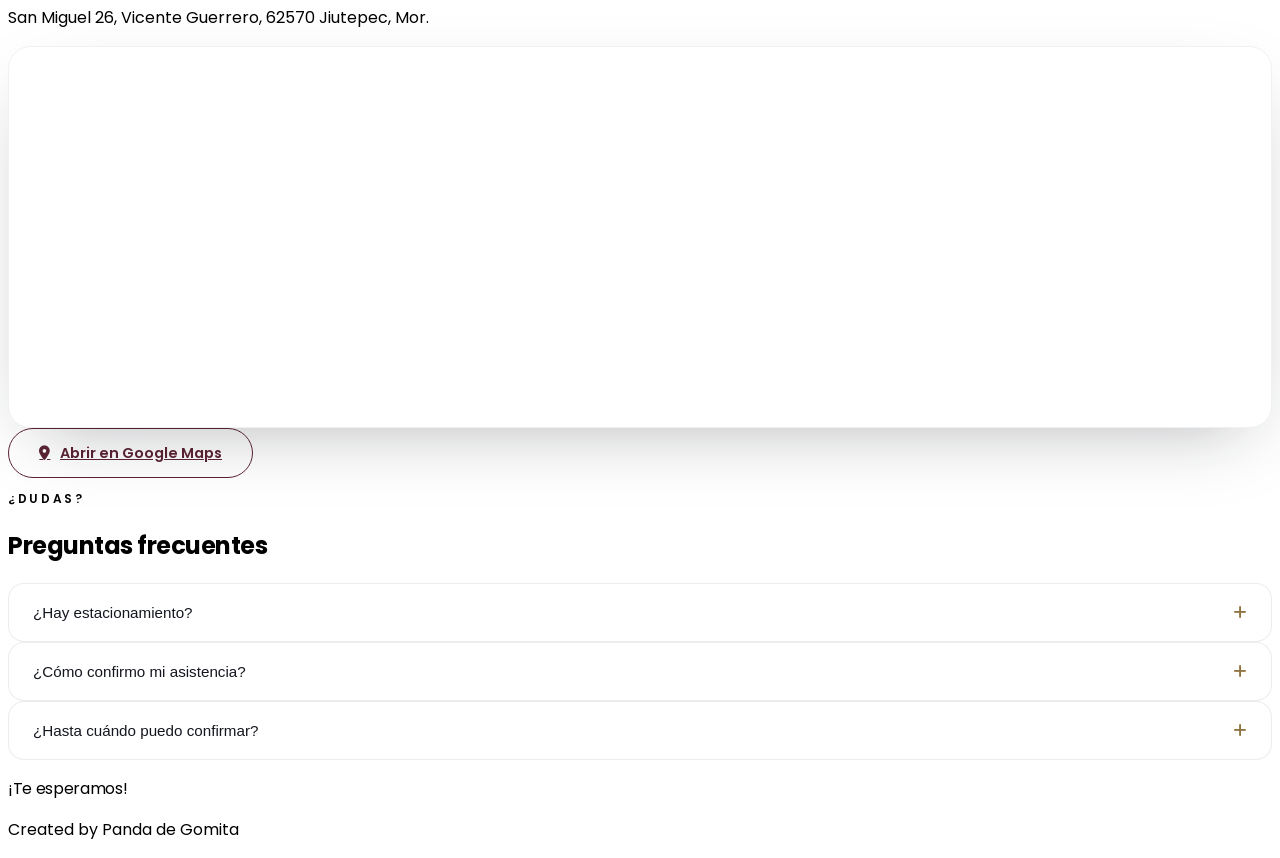
==== commit 04139d74: "Update RSVP deadline date in index.html" ====
--- a/index.html
+++ b/index.html
@@ -201,7 +201,7 @@
       <div class="text-center reveal" data-reveal>
         <p class="eyebrow text-gold-light">Última confirmación</p>
         <h2 class="font-display text-3xl md:text-4xl font-semibold text-ivory mt-3">Confirma tu asistencia</h2>
-        <p class="text-ivory/70 mt-4" id="rsvpDeadlineText">Por favor confirma antes del 5 de agosto de 2026.</p>
+        <p class="text-ivory/70 mt-4" id="rsvpDeadlineText">Por favor confirma antes del 7 de agosto de 2026.</p>
       </div>
 
       <form id="rsvpForm" class="glass-card mt-10 p-8 sm:p-10 space-y-6 reveal" data-reveal novalidate>
